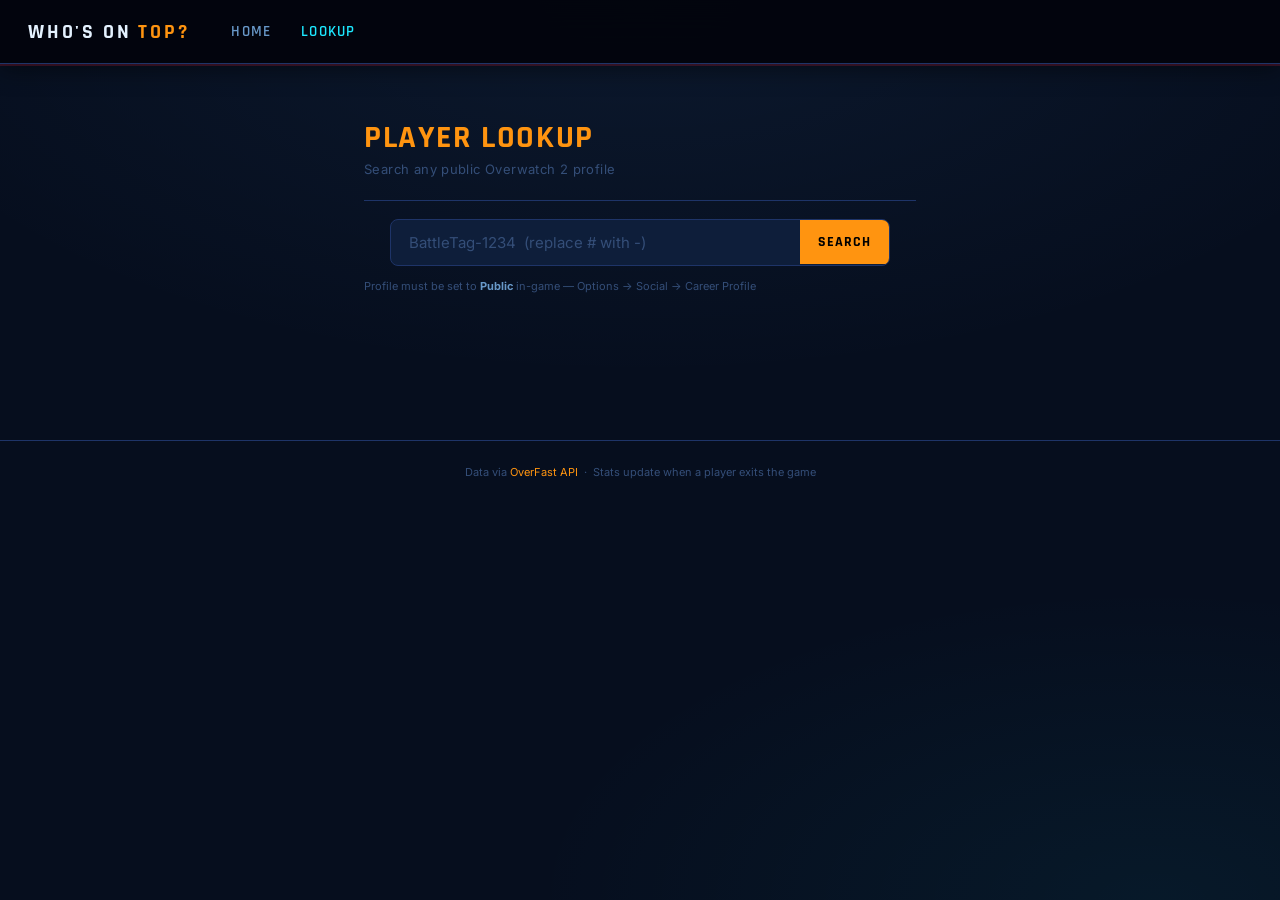
==== lookup.html @ 9fe61dad "add everything" ====
<!DOCTYPE html>
<html lang="en">
<head>
  <meta charset="UTF-8">
  <meta name="viewport" content="width=device-width, initial-scale=1.0">
  <title>Lookup — Who's on Top?</title>
  <link rel="stylesheet" href="css/style.css">
</head>
<body>

<nav class="navbar">
  <a href="index.html" class="nav-logo">WHO'S ON <span>TOP?</span></a>
  <div class="nav-links">
    <a href="index.html"  class="nav-link">Home</a>
    <a href="lookup.html" class="nav-link active">Lookup</a>
  </div>
</nav>

<main class="page-wrap">
  <div class="container" style="max-width:600px">

    <div class="page-header">
      <div>
        <h1 class="page-title"><em>Player Lookup</em></h1>
        <div class="page-meta">Search any public Overwatch 2 profile</div>
      </div>
    </div>

    <form class="search-wrap" id="lookup-form" style="margin-bottom:12px">
      <input
        id="lookup-input"
        type="text"
        placeholder="BattleTag-1234  (replace # with -)"
        autocomplete="off"
        spellcheck="false"
      >
      <button type="submit">Search</button>
    </form>

    <p class="text-xs text-muted" style="margin-bottom:24px">
      Profile must be set to <strong style="color:var(--txt-2)">Public</strong> in-game — Options → Social → Career Profile
    </p>

    <div id="lookup-results"></div>

  </div>
</main>

<footer class="footer">
  Data via <a href="https://overfast-api.tekrop.fr" target="_blank">OverFast API</a>
  &nbsp;·&nbsp; Stats update when a player exits the game
</footer>

<script src="js/config.js"></script>
<script src="js/api.js"></script>
<script src="js/utils.js"></script>
<script>
function goToPlayer(id) {
  window.location.href = `player.html?id=${encodeURIComponent(id)}`;
}

document.getElementById('lookup-form').addEventListener('submit', async e => {
  e.preventDefault();
  const raw = document.getElementById('lookup-input').value.trim();
  if (!raw) return;

  const results = document.getElementById('lookup-results');

  // Looks like a full battletag — navigate directly
  if (/-.+\d/.test(raw)) {
    goToPlayer(raw.replace('#', '-'));
    return;
  }

  results.innerHTML = `<div class="skeleton" style="height:56px;border-radius:8px"></div>`;

  try {
    const data = await API.search(raw);
    const players = Array.isArray(data) ? data : data?.results ?? [];

    if (!players.length) {
      results.innerHTML = `
        <div class="error-state">
          <span class="error-icon">⚠</span>
          <span>No players found for "${raw}". Try entering the full BattleTag-1234.</span>
        </div>`;
      return;
    }

    results.innerHTML = players.slice(0, 8).map(p => {
      const id   = p.player_id ?? p.id ?? p.battletag?.replace('#', '-');
      const name = p.name ?? p.username ?? id;
      const av   = p.avatar;
      return `
        <div class="card player-result-card" onclick="goToPlayer('${id}')">
          ${av
            ? `<img src="${av}" class="plyr-avatar" alt="${name}">`
            : `<div class="plyr-avatar-ph">${name.charAt(0)}</div>`}
          <div>
            <div class="plyr-name">${name}</div>
            <div class="plyr-id">${id}</div>
          </div>
          <span style="margin-left:auto;color:var(--txt-3)">→</span>
        </div>`;
    }).join('');
  } catch {
    goToPlayer(raw.replace('#', '-'));
  }
});
</script>
</body>
</html>
---- css/style.css ----
/* ── Google Fonts ─────────────────────────────────────────────────────────── */
@import url('https://fonts.googleapis.com/css2?family=Rajdhani:wght@400;500;600;700&family=Inter:wght@400;500;600;700&display=swap');

/* ── Variables ────────────────────────────────────────────────────────────── */
:root {
  /* ── Backgrounds: rich saturated navy-blue, not gray-black ── */
  --bg:          #060e1e;
  --bg-2:        #0a1628;
  --bg-card:     #0e1e3a;
  --bg-card-h:   #122446;
  --bg-elev:     #1a2f58;
  --bg-input:    #0c1830;

  --border:      #1e3468;
  --border-2:    #2a4888;

  /* ── Text: bright blue-white like OW UI ── */
  --txt:         #e4f2ff;
  --txt-2:       #6898c8;
  --txt-3:       #344e78;

  /* ── Primary accent: OW logo orange (brightened) ── */
  --accent:      #ff9410;
  --accent-h:    #ffb040;
  --accent-glow: rgba(255,148,16,.40);
  --accent-dim:  rgba(255,148,16,.14);

  /* ── OW competitive teal/cyan (brightened) ── */
  --cyan:        #1ce8ff;
  --cyan-h:      #5cf0ff;
  --cyan-dim:    rgba(28,232,255,.14);
  --cyan-glow:   rgba(28,232,255,.40);

  /* ── OW UI blue (brightened) ── */
  --blue:        #5aa8ff;
  --blue-h:      #84c0ff;
  --blue-dim:    rgba(90,168,255,.16);
  --blue-glow:   rgba(90,168,255,.38);

  /* ── Competitive red (brightened) ── */
  --red:         #ff3a5c;
  --red-dim:     rgba(255,58,92,.15);
  --red-glow:    rgba(255,58,92,.34);

  /* ── Purple: master/champion (brightened) ── */
  --purple:      #cf78ff;
  --purple-dim:  rgba(207,120,255,.15);
  --purple-glow: rgba(207,120,255,.34);

  /* ── Status ── */
  --ok:          #3af084;
  --ok-dim:      rgba(58,240,132,.14);
  --warn:        #ffd23a;
  --warn-dim:    rgba(255,210,58,.14);
  --bad:         #ff3a5c;
  --bad-dim:     rgba(255,58,92,.15);

  /* ── Rank palette ── */
  --r-bronze:    #e08840;
  --r-silver:    #c0d4e8;
  --r-gold:      #ffe040;
  --r-plat:      #30e8e0;
  --r-diamond:   #50aaff;
  --r-master:    #d060f0;
  --r-gm:        #ffc830;
  --r-champ:     #f0c0ff;

  --shadow:      0 4px 40px rgba(0,0,0,.70);
  --r:           8px;
  --r-sm:        5px;
  --r-lg:        14px;
  --nav-h:       64px;
  --ease:        .16s ease;
  --bounce:      cubic-bezier(.34,1.56,.64,1);  /* springy overshoot */
}

/* ── Reset ────────────────────────────────────────────────────────────────── */
*, *::before, *::after { box-sizing: border-box; margin: 0; padding: 0; }
html { scroll-behavior: smooth; }
body {
  background:
    radial-gradient(ellipse 90% 60% at 50% 0%, rgba(90,168,255,.07), transparent 70%),
    radial-gradient(ellipse 70% 50% at 90% 100%, rgba(28,232,255,.05), transparent 70%),
    var(--bg);
  background-attachment: fixed;
  color: var(--txt);
  font-family: 'Inter', system-ui, sans-serif;
  font-size: 15px;
  line-height: 1.6;
  min-height: 100vh;
  -webkit-font-smoothing: antialiased;
}
a { color: inherit; text-decoration: none; }
button { cursor: pointer; font-family: inherit; border: none; background: none; }
img { display: block; max-width: 100%; }
input, select { font-family: inherit; }

/* ── Typography helpers ───────────────────────────────────────────────────── */
h1, h2, h3, h4 {
  font-family: 'Rajdhani', sans-serif;
  font-weight: 700;
  letter-spacing: .04em;
  line-height: 1.1;
  text-transform: uppercase;
}
.label-caps {
  font-family: 'Rajdhani', sans-serif;
  font-weight: 600;
  letter-spacing: .12em;
  text-transform: uppercase;
  font-size: 11px;
  color: var(--txt-3);
}

/* ── Layout ───────────────────────────────────────────────────────────────── */
.container { max-width: 1440px; margin: 0 auto; padding: 0 24px; }
.page-wrap  { padding: 28px 0 60px; }

/* ── Navbar ───────────────────────────────────────────────────────────────── */
.navbar {
  position: sticky; top: 0; z-index: 200;
  height: var(--nav-h);
  background: rgba(3,5,13,.96);
  backdrop-filter: blur(16px);
  border-bottom: 1px solid var(--border);
  border-bottom: 1px solid var(--border);
  box-shadow: 0 2px 0 0 rgba(255,34,68,.18), 0 4px 24px rgba(0,0,0,.5);
  display: flex; align-items: center;
  padding: 0 28px; gap: 28px;
}

.nav-logo {
  font-family: 'Rajdhani', sans-serif;
  font-weight: 700; font-size: 20px;
  letter-spacing: .14em; text-transform: uppercase;
  color: var(--txt); flex-shrink: 0; white-space: nowrap;
}
.nav-logo span { color: var(--accent); }

.nav-links {
  display: flex; align-items: center; gap: 2px; flex: 1;
}
.nav-link {
  padding: 6px 14px;
  font-family: 'Rajdhani', sans-serif;
  font-weight: 600; font-size: 15px;
  letter-spacing: .08em; text-transform: uppercase;
  color: var(--txt-2);
  border-radius: var(--r-sm);
  transition: color var(--ease), background var(--ease);
}
.nav-link:hover { color: var(--txt); background: var(--bg-elev); }
.nav-link.active { color: var(--cyan); }

/* search in nav */
.nav-search {
  display: flex; align-items: center;
  background: var(--bg-input);
  border: 1px solid var(--border);
  border-radius: var(--r-sm);
  overflow: hidden;
  transition: border-color var(--ease);
}
.nav-search:focus-within { border-color: var(--accent); }
.nav-search input {
  width: 200px; padding: 6px 12px;
  background: none; border: none; outline: none;
  color: var(--txt); font-size: 13px;
}
.nav-search input::placeholder { color: var(--txt-3); }
.nav-search button {
  padding: 6px 10px;
  color: var(--txt-2);
  font-size: 14px;
  transition: color var(--ease);
}
.nav-search button:hover { color: var(--accent); }

/* ── Buttons ──────────────────────────────────────────────────────────────── */
.btn {
  display: inline-flex; align-items: center; justify-content: center; gap: 6px;
  padding: 9px 22px;
  font-family: 'Rajdhani', sans-serif;
  font-weight: 700; font-size: 15px;
  letter-spacing: .08em; text-transform: uppercase;
  border-radius: 999px;
  border: none; cursor: pointer;
  transition: transform .22s var(--bounce), background var(--ease),
              box-shadow var(--ease), color var(--ease), border-color var(--ease);
  white-space: nowrap;
}
.btn:hover  { transform: translateY(-2px) scale(1.04); }
.btn:active { transform: translateY(0) scale(.95); transition-duration: .08s; }
.btn-primary  { background: var(--accent); color: #1a0f00; box-shadow: 0 4px 14px var(--accent-glow); }
.btn-primary:hover { background: var(--accent-h); box-shadow: 0 6px 26px var(--accent-glow); }
.btn-ghost    { background: transparent; color: var(--txt-2); border: 1px solid var(--border-2); }
.btn-ghost:hover { border-color: var(--cyan); color: var(--cyan); background: var(--cyan-dim); box-shadow: 0 4px 18px var(--cyan-glow); }
.btn-icon     { padding: 8px 10px; font-size: 16px; }
.btn-sm       { padding: 6px 16px; font-size: 13px; }

/* ── Cards ────────────────────────────────────────────────────────────────── */
.card {
  background: var(--bg-card);
  border: 1px solid var(--border);
  border-radius: var(--r);
  padding: 20px;
}
.card-title {
  font-family: 'Rajdhani', sans-serif;
  font-size: 15px; font-weight: 700;
  letter-spacing: .07em; text-transform: uppercase;
}

/* ── Segmented control ────────────────────────────────────────────────────── */
.seg {
  display: inline-flex;
  background: var(--bg-card);
  border: 1px solid var(--border-2);
  border-radius: 999px;
  padding: 3px;
  gap: 2px;
}
.seg button {
  padding: 7px 18px;
  font-family: 'Rajdhani', sans-serif;
  font-size: 13px; font-weight: 700;
  letter-spacing: .08em; text-transform: uppercase;
  color: var(--txt-2);
  border-radius: 999px;
  border: none;
  transition: transform .22s var(--bounce), background var(--ease),
              color var(--ease), box-shadow var(--ease);
}
.seg button.on  {
  background: var(--accent); color: #1a0f00;
  box-shadow: 0 2px 14px var(--accent-glow);
  transform: scale(1.02);
}
.seg button:not(.on):hover { background: var(--bg-elev); color: var(--txt); transform: scale(1.06); }
.seg button:active { transform: scale(.94); transition-duration: .08s; }

/* ── Tabs ─────────────────────────────────────────────────────────────────── */
.tabs {
  display: flex; gap: 2px; flex-wrap: wrap;
  background: var(--bg-card);
  border: 1px solid var(--border);
  border-radius: var(--r); padding: 4px;
}
.tab {
  padding: 6px 14px;
  font-family: 'Rajdhani', sans-serif;
  font-size: 13px; font-weight: 600;
  letter-spacing: .06em; text-transform: uppercase;
  color: var(--txt-2); border-radius: 5px;
  cursor: pointer; white-space: nowrap;
  transition: all var(--ease);
}
.tab:hover     { color: var(--txt); background: var(--bg-elev); }
.tab.on        { background: var(--accent); color: #000; }

/* ── Ranked Score info panel ──────────────────────────────────────────────── */
.info-panel {
  margin: 0 0 18px;
  border: 1px solid var(--border-2);
  border-radius: var(--r-lg);
  background:
    radial-gradient(ellipse 50% 120% at 100% 0%, rgba(28,232,255,.08), transparent 60%),
    linear-gradient(150deg, #0e2042 0%, var(--bg-2) 70%);
  overflow: hidden;
}
.info-panel summary {
  display: flex; align-items: center; gap: 12px;
  padding: 14px 18px;
  cursor: pointer; user-select: none;
  list-style: none;
  transition: background var(--ease);
}
.info-panel summary::-webkit-details-marker { display: none; }
.info-panel summary:hover { background: var(--cyan-dim); }
.info-q {
  display: flex; align-items: center; justify-content: center;
  width: 24px; height: 24px; flex-shrink: 0;
  border-radius: 50%;
  background: var(--cyan); color: #021018;
  font-family: 'Rajdhani', sans-serif; font-weight: 800; font-size: 15px;
  box-shadow: 0 0 14px var(--cyan-glow);
}
.info-summary-text {
  font-family: 'Rajdhani', sans-serif;
  font-size: 17px; font-weight: 600; letter-spacing: .03em;
  color: var(--txt); flex: 1;
}
.info-summary-text strong { color: var(--cyan); }
.info-chev {
  color: var(--txt-2); font-size: 14px;
  transition: transform .25s var(--bounce);
}
.info-panel[open] .info-chev { transform: rotate(180deg); }

.info-body {
  padding: 4px 20px 20px;
  animation: row-reveal .35s ease both;
}
.info-body p {
  font-size: 14px; line-height: 1.7;
  color: var(--txt-2); max-width: 720px;
  margin-bottom: 12px;
}
.info-body p strong { color: var(--txt); font-weight: 600; }
.info-body p em { color: var(--cyan); font-style: normal; font-weight: 600; }

.info-weights {
  display: grid;
  grid-template-columns: repeat(auto-fill, minmax(280px, 1fr));
  gap: 6px 24px;
  margin: 16px 0;
}
.iw {
  display: grid;
  grid-template-columns: 70px 1fr auto;
  align-items: center; gap: 10px;
}
.iw-bar {
  grid-column: 1;
  height: 7px; width: var(--w);
  min-width: 10px;
  border-radius: 999px;
  background: linear-gradient(90deg, var(--blue), var(--cyan));
  box-shadow: 0 0 8px var(--cyan-glow);
  justify-self: start;
}
.iw-label {
  grid-column: 2;
  font-size: 13px; color: var(--txt-2);
}
.iw-val {
  grid-column: 3;
  font-family: 'Rajdhani', sans-serif;
  font-weight: 700; font-size: 13px;
  color: var(--txt-3);
}

.info-scale {
  display: flex; flex-wrap: wrap; gap: 8px;
  margin-top: 14px;
  padding-top: 14px;
  border-top: 1px solid var(--border);
}
.is-pill {
  font-family: 'Rajdhani', sans-serif;
  font-weight: 700; font-size: 12px;
  letter-spacing: .04em; text-transform: uppercase;
  padding: 4px 12px;
  border-radius: 999px;
  border: 1px solid currentColor;
  background: rgba(255,255,255,.03);
}

/* ── Controls bar ─────────────────────────────────────────────────────────── */
.controls {
  display: flex; align-items: center; gap: 10px; flex-wrap: wrap;
  margin-bottom: 18px;
}
.controls .spacer { flex: 1; }

/* ── Search bar (standalone, hero section) ────────────────────────────────── */
.search-wrap {
  display: flex; align-items: center;
  background: var(--bg-card);
  border: 1px solid var(--border);
  border-radius: var(--r); overflow: hidden;
  max-width: 500px; margin: 0 auto;
  transition: border-color var(--ease), box-shadow var(--ease);
}
.search-wrap:focus-within {
  border-color: var(--accent);
  box-shadow: 0 0 0 3px var(--accent-dim);
}
.search-wrap input {
  flex: 1; padding: 13px 18px;
  background: none; border: none; outline: none;
  color: var(--txt); font-size: 15px;
}
.search-wrap input::placeholder { color: var(--txt-3); }
.search-wrap button {
  padding: 13px 18px;
  background: var(--accent); color: #000;
  font-family: 'Rajdhani', sans-serif;
  font-weight: 700; font-size: 14px;
  letter-spacing: .07em; text-transform: uppercase;
  transition: background var(--ease);
  border: none;
}
.search-wrap button:hover { background: var(--accent-h); }

/* ── Hero section (index) ─────────────────────────────────────────────────── */
.hero-section {
  position: relative; text-align: center;
  padding: 80px 0 64px; overflow: hidden;
}
.hero-section::before {
  content: '';
  position: absolute; inset: 0;
  background:
    radial-gradient(ellipse 70% 50% at 50% -10%, rgba(255,132,0,.14),   transparent),
    radial-gradient(ellipse 50% 60% at 90% 80%,  rgba(0,216,248,.12),  transparent),
    radial-gradient(ellipse 40% 50% at 10% 90%,  rgba(72,152,255,.08), transparent);
  pointer-events: none;
}
.hero-eyebrow {
  font-family: 'Rajdhani', sans-serif;
  font-size: 12px; font-weight: 700;
  letter-spacing: .18em; text-transform: uppercase;
  color: var(--accent); margin-bottom: 14px;
}
.hero-title {
  font-size: clamp(42px, 7vw, 88px);
  font-weight: 800; letter-spacing: .04em;
  text-transform: uppercase; line-height: .95;
  margin-bottom: 18px;
}
.hero-title em { color: var(--accent); font-style: normal; }
.hero-sub {
  font-size: 15px; color: var(--txt-2);
  max-width: 460px; margin: 0 auto 36px;
  line-height: 1.7;
}
.hero-cta { display: flex; justify-content: center; gap: 12px; margin-bottom: 40px; flex-wrap: wrap; }

/* ── Page header ──────────────────────────────────────────────────────────── */
.page-header {
  padding: 28px 0 20px;
  margin-bottom: 18px;
  border-bottom: 1px solid var(--border);
}
.page-title { font-size: 32px; font-weight: 800; letter-spacing: .05em; }
.page-title em { color: var(--accent); font-style: normal; }
.page-tagline {
  font-family: 'Rajdhani', sans-serif;
  font-size: 15px; font-weight: 500;
  color: var(--cyan); letter-spacing: .02em;
  margin-top: 4px; font-style: italic;
}
.page-meta   { font-size: 13px; color: var(--txt-3); margin-top: 4px; letter-spacing: .03em; }

/* ── Rank badges ──────────────────────────────────────────────────────────── */
.rank-badge {
  display: inline-flex; align-items: center; gap: 6px;
  padding: 4px 10px 4px 6px;
  font-family: 'Rajdhani', sans-serif;
  font-size: 14px; font-weight: 700;
  letter-spacing: .06em; text-transform: uppercase;
  border-radius: 4px; border: 1px solid;
}
.rank-icon-img {
  width: 24px; height: 24px;
  object-fit: contain; flex-shrink: 0;
  filter: drop-shadow(0 0 3px currentColor);
}
/* Colors directly from the OW rank art in the screenshot */
.rank-bronze     { color:#e08840; border-color:#b86830; background:rgba(224,136,64,.15); }
.rank-silver     { color:#c0d0e0; border-color:#8090a8; background:rgba(192,208,224,.10); }
.rank-gold       { color:#ffe040; border-color:#c8a820; background:rgba(255,224,64,.13); }
.rank-platinum   { color:#40ddd8; border-color:#20a8a4; background:rgba(64,221,216,.13); }
.rank-diamond    { color:#50aaff; border-color:#2878d8; background:rgba(80,170,255,.14); }
.rank-master     { color:#50d880; border-color:#28a858; background:rgba(80,216,128,.13); box-shadow:0 0 8px rgba(80,216,128,.16); }
.rank-grandmaster{ color:#c0b0ff; border-color:#8060d8; background:rgba(192,176,255,.12); box-shadow:0 0 10px rgba(160,128,255,.22); }
.rank-champion   { color:#f090e0; border-color:#c040b0; background:rgba(240,144,224,.11); box-shadow:0 0 12px rgba(240,96,208,.24); }
.rank-unranked   { color:var(--txt-3); border-color:var(--border); background:transparent; }

/* ── Leaderboard table ────────────────────────────────────────────────────── */
.lb-wrap {
  border-radius: var(--r-lg);
  border: 1px solid var(--border-2);
  overflow-x: auto;
  position: relative;
  box-shadow: 0 8px 40px rgba(0,0,0,.5);
  border-top: 2px solid var(--red);
  background:
    radial-gradient(ellipse 60% 80% at 100% 0%,   rgba(28,232,255,.10), transparent 60%),
    radial-gradient(ellipse 70% 90% at 0%   100%, rgba(90,168,255,.10), transparent 60%),
    linear-gradient(155deg, #102448 0%, var(--bg-2) 50%, #06101f 100%);
}

.lb-table {
  width: 100%; border-collapse: collapse;
  font-size: 15px; white-space: nowrap;
}

.lb-table thead { z-index: 20; }

/* col group row */
.lb-table .th-group {
  background: rgba(8,16,32,.75);
  font-family: 'Rajdhani', sans-serif;
  font-size: 12px; font-weight: 700;
  letter-spacing: .12em; text-transform: uppercase;
  text-align: center;
  padding: 5px 8px;
  border-bottom: 1px solid var(--border);
}

/* stat header row */
.lb-table .th-stat {
  background: rgba(26,47,88,.72);
  backdrop-filter: blur(4px);
  padding: 11px 16px;
  text-align: center;
  font-family: 'Rajdhani', sans-serif;
  font-size: 13px; font-weight: 700;
  letter-spacing: .08em; text-transform: uppercase;
  color: var(--txt-3);
  border-bottom: 2px solid var(--border-2);
  cursor: pointer; user-select: none;
  transition: color var(--ease);
}
.lb-table .th-stat:hover  { color: var(--cyan); }
.lb-table .th-stat.sorted { color: var(--cyan); }
.lb-table .th-stat.left   { text-align: left; }
.sort-arrow { margin-left: 4px; font-size: 10px; opacity: .4; }
.sorted .sort-arrow { opacity: 1; }

/* rows */
.lb-table tbody tr {
  border-bottom: 1px solid var(--border);
  cursor: pointer;
  transition: background var(--ease);
}
.lb-table tbody tr:hover {
  background: linear-gradient(90deg, var(--cyan-dim), transparent 80%);
  box-shadow: inset 3px 0 0 0 var(--cyan);
}
.lb-table tbody tr:hover .plyr-name { color: var(--cyan); }
.lb-table tbody tr:last-child { border-bottom: none; }
.lb-table td {
  padding: 13px 16px;
  vertical-align: middle;
  color: var(--txt);
  text-align: center;
}
.lb-table td.left { text-align: left; }

/* position column */
.pos-cell {
  font-family: 'Rajdhani', sans-serif;
  font-size: 18px; font-weight: 800;
  color: var(--txt-3);
  text-align: center; width: 50px;
}
.pos-medal { font-size: 22px; }

/* podium rows */
.lb-top1 {
  background: linear-gradient(90deg, rgba(255,210,58,.12), transparent 70%) !important;
  box-shadow: inset 3px 0 0 0 var(--r-gold);
}
.lb-top1:hover { background: linear-gradient(90deg, rgba(255,210,58,.18), transparent 70%) !important; }
.lb-top1 .plyr-name { color: var(--r-gold); text-shadow: 0 0 14px rgba(255,210,58,.35); }
.lb-podium .plyr-name { font-weight: 700; }

/* player cell */
.plyr-cell {
  display: flex; align-items: center; gap: 12px;
  min-width: 180px;
}
.plyr-av-wrap { position: relative; flex-shrink: 0; line-height: 0; }
.plyr-crown {
  position: absolute; top: -13px; left: -7px;
  transform: rotate(-28deg);
  font-size: 17px;
  filter: drop-shadow(0 1px 3px rgba(0,0,0,.6));
  animation: crown-bob 2.4s ease-in-out infinite;
  pointer-events: none;
}
@keyframes crown-bob {
  0%,100% { transform: rotate(-28deg) translateY(0); }
  50%     { transform: rotate(-22deg) translateY(-3px); }
}
.plyr-avatar {
  width: 40px; height: 40px; border-radius: 50%;
  border: 2px solid var(--border-2);
  background: var(--bg-elev); object-fit: cover; flex-shrink: 0;
  transition: transform .22s var(--bounce), border-color var(--ease), box-shadow var(--ease);
}
.lb-table tbody tr:hover .plyr-avatar {
  transform: scale(1.12);
  border-color: var(--cyan);
  box-shadow: 0 0 14px var(--cyan-glow);
}
.plyr-avatar-ph {
  width: 40px; height: 40px; border-radius: 50%;
  border: 2px solid var(--border-2);
  background: var(--bg-elev);
  display: flex; align-items: center; justify-content: center;
  font-family: 'Rajdhani', sans-serif;
  font-weight: 700; font-size: 15px;
  color: var(--accent); flex-shrink: 0;
}
.player-avatar, .player-avatar-placeholder {
  width: 40px; height: 40px; border-radius: 50%;
  border: 2px solid var(--border-2);
  background: var(--bg-elev); object-fit: cover; flex-shrink: 0;
  display: flex; align-items: center; justify-content: center;
  font-family: 'Rajdhani', sans-serif;
  font-weight: 700; font-size: 15px; color: var(--accent);
}
.plyr-name { font-weight: 600; font-size: 15px; transition: color var(--ease); }
.plyr-id   { font-size: 11px; color: var(--txt-3); font-family: monospace; letter-spacing: .02em; margin-top: 1px; }

/* numeric cells */
td.num { font-variant-numeric: tabular-nums; }
.wr-high { color: var(--ok);   font-weight: 700; }
.wr-mid  { color: var(--warn); font-weight: 600; }
.wr-low  { color: var(--bad);  font-weight: 600; }

/* loading skeletons */
.skeleton {
  display: inline-block;
  background: var(--bg-elev);
  border-radius: 3px;
  animation: skel 1.4s ease-in-out infinite;
}
@keyframes skel {
  0%,100% { opacity: .35; }
  50%      { opacity: .70; }
}
.skel-row td { padding: 12px 13px; }
.skel-cell { height: 14px; width: 60%; border-radius: 3px; }

/* row reveal animation (leaderboard cascades in row-by-row) */
@keyframes row-reveal {
  from { opacity: 0; transform: translateY(10px); }
  to   { opacity: 1; transform: translateY(0); }
}
.reveal-row {
  animation: row-reveal 0.4s cubic-bezier(.2,.7,.3,1) both;
}

/* blank loading state (shown until all players are fetched) */
.lb-loading {
  display: flex; flex-direction: column;
  align-items: center; justify-content: center;
  gap: 16px; padding: 80px 24px;
}
.lb-spinner {
  width: 38px; height: 38px;
  border: 3px solid var(--border-2);
  border-top-color: var(--accent);
  border-radius: 50%;
  animation: spin 0.8s linear infinite;
}
@keyframes spin { to { transform: rotate(360deg); } }
.lb-loading-text {
  font-family: 'Rajdhani', sans-serif;
  font-size: 15px; font-weight: 600;
  letter-spacing: .04em;
  color: var(--txt-2);
}

/* error in table */
.lb-error-row td {
  padding: 40px 24px; text-align: center;
  color: var(--txt-3); font-size: 13px;
}

/* ── Empty / error states ─────────────────────────────────────────────────── */
.empty-state {
  text-align: center; padding: 80px 24px;
}
.empty-icon  { font-size: 52px; opacity: .2; margin-bottom: 16px; }
.empty-state h3 { font-size: 20px; color: var(--txt-2); margin-bottom: 8px; }
.empty-state p  { color: var(--txt-3); font-size: 13px; max-width: 420px; margin: 0 auto 20px; }

.error-state {
  display: flex; align-items: flex-start; gap: 12px;
  padding: 14px 18px;
  background: var(--bad-dim);
  border: 1px solid rgba(255,51,85,.22);
  border-radius: var(--r);
  color: #ff9aaa; font-size: 13px;
  line-height: 1.5;
}
.error-icon { flex-shrink: 0; margin-top: 1px; }

/* info box */
.info-box {
  display: flex; align-items: flex-start; gap: 12px;
  padding: 14px 18px;
  background: var(--accent-dim);
  border: 1px solid rgba(0,216,248,.2);
  border-radius: var(--r);
  color: var(--txt-2); font-size: 13px;
  line-height: 1.6;
}
.info-box .icon { color: var(--accent); flex-shrink: 0; }

/* ── Column picker ────────────────────────────────────────────────────────── */
.col-picker { position: relative; }
.col-picker-panel {
  position: absolute; top: calc(100% + 6px); right: 0;
  background: var(--bg-elev);
  border: 1px solid var(--border-2);
  border-radius: var(--r); padding: 10px;
  min-width: 260px; max-height: 420px;
  overflow-y: auto;
  z-index: 100; box-shadow: var(--shadow);
}
.col-picker-group { margin-bottom: 10px; }
.col-picker-group:last-child { margin-bottom: 0; }
.col-picker-group-label {
  font-family: 'Rajdhani', sans-serif;
  font-size: 10px; font-weight: 700;
  letter-spacing: .12em; text-transform: uppercase;
  color: var(--txt-3); padding: 4px 6px 3px;
}
.col-picker-item {
  display: flex; align-items: center; gap: 8px;
  padding: 5px 6px; border-radius: var(--r-sm);
  cursor: pointer; color: var(--txt-2); font-size: 12px;
  transition: all var(--ease);
}
.col-picker-item:hover { background: var(--bg-card); color: var(--txt); }
.col-picker-item input[type=checkbox] { accent-color: var(--accent); cursor: pointer; }

/* ── Player profile page ──────────────────────────────────────────────────── */
.profile-hero {
  position: relative; padding: 40px 0 0; margin-bottom: 28px; overflow: hidden;
}
.profile-hero::before {
  content: '';
  position: absolute; inset: 0;
  background:
    radial-gradient(ellipse 70% 120% at 50% -20%, rgba(255,132,0,.12),  transparent),
    radial-gradient(ellipse 40% 80%  at 100% 50%, rgba(0,216,248,.10), transparent),
    radial-gradient(ellipse 30% 60%  at 5%   60%, rgba(72,152,255,.06), transparent);
  pointer-events: none;
}
.profile-banner {
  display: flex; align-items: flex-end; gap: 22px;
  padding-bottom: 22px; border-bottom: 1px solid var(--border);
  flex-wrap: wrap; position: relative;
}
.profile-av-wrap { position: relative; flex-shrink: 0; }
.profile-av {
  width: 90px; height: 90px; border-radius: 50%;
  border: 3px solid var(--accent);
  box-shadow: 0 0 28px var(--accent-glow);
  object-fit: cover; background: var(--bg-elev);
}
.profile-av-ph {
  width: 90px; height: 90px; border-radius: 50%;
  border: 3px solid var(--accent);
  box-shadow: 0 0 28px var(--accent-glow);
  background: var(--bg-elev);
  display: flex; align-items: center; justify-content: center;
  font-family: 'Rajdhani', sans-serif;
  font-size: 34px; font-weight: 700; color: var(--accent);
}
.profile-info { flex: 1; min-width: 180px; }
.profile-name {
  font-size: 30px; font-weight: 800;
  letter-spacing: .04em; text-transform: uppercase;
  line-height: 1; margin-bottom: 5px;
}
.profile-title { font-size: 12px; color: var(--txt-3); font-style: italic; margin-bottom: 10px; }
.profile-ranks { display: flex; gap: 8px; flex-wrap: wrap; }

.rank-pill {
  display: inline-flex; align-items: center; gap: 10px;
  padding: 8px 14px;
  background: var(--bg-card);
  border: 1px solid var(--border-2);
  border-radius: var(--r);
}
.rank-pill.rank-master     { border-color: rgba(80,216,128,.3);  background: rgba(80,216,128,.06); }
.rank-pill.rank-grandmaster{ border-color: rgba(192,176,255,.3); background: rgba(192,176,255,.06); }
.rank-pill.rank-champion   { border-color: rgba(240,144,224,.3); background: rgba(240,96,208,.07); }
.rank-pill.rank-diamond    { border-color: rgba(80,170,255,.3);  background: rgba(80,170,255,.06); }
.rank-pill.rank-platinum   { border-color: rgba(64,221,216,.3);  background: rgba(64,221,216,.06); }
.rank-pill .role { font-family:'Rajdhani',sans-serif; font-size:11px; letter-spacing:.10em; text-transform:uppercase; color:var(--txt-3); }
.rank-pill .val  { font-family:'Rajdhani',sans-serif; font-weight:700; font-size:14px; }

.profile-meta-col { margin-left: auto; display: flex; flex-direction: column; align-items: flex-end; gap: 10px; }

/* ── Ranked Score medallion (player profile) ──────────────────────────────── */
@property --pct {
  syntax: '<number>';
  initial-value: 0;
  inherits: false;
}
.score-medallion {
  display: flex; flex-direction: column; align-items: center; gap: 3px;
  margin-bottom: 4px;
}
.score-ring {
  width: 108px; height: 108px;
  border-radius: 50%;
  padding: 8px;
  background: conic-gradient(var(--clr) calc(var(--pct) * 360deg), var(--border) 0deg);
  box-shadow: 0 0 26px -6px var(--clr);
  animation: ring-fill 1s var(--bounce) both;
}
@keyframes ring-fill { from { --pct: 0; } }
.score-ring-inner {
  width: 100%; height: 100%;
  border-radius: 50%;
  background: var(--bg-card);
  display: flex; flex-direction: column;
  align-items: center; justify-content: center;
}
.score-num { font-family: 'Rajdhani', sans-serif; font-weight: 800; font-size: 32px; line-height: 1; }
.score-max { font-size: 10px; color: var(--txt-3); letter-spacing: .06em; margin-top: 1px; }
.score-tier {
  font-family: 'Rajdhani', sans-serif; font-weight: 700; font-size: 14px;
  text-transform: uppercase; letter-spacing: .08em;
}
.score-cap {
  font-size: 10px; color: var(--txt-3);
  text-transform: uppercase; letter-spacing: .14em;
}

/* ── Stats overview grid ──────────────────────────────────────────────────── */
.stats-grid {
  display: grid;
  grid-template-columns: repeat(auto-fill, minmax(140px, 1fr));
  gap: 10px; margin-bottom: 24px;
}
.stat-tile {
  background: var(--bg-card);
  border: 1px solid var(--border);
  border-radius: var(--r);
  padding: 14px 16px;
  transition: border-color var(--ease);
}
.stat-tile:hover { border-color: var(--border-2); }
.stat-tile-label {
  font-family: 'Rajdhani', sans-serif;
  font-size: 10px; font-weight: 700;
  letter-spacing: .10em; text-transform: uppercase;
  color: var(--txt-3); margin-bottom: 5px;
}
.stat-tile-val {
  font-size: 26px; font-weight: 700;
  line-height: 1; font-variant-numeric: tabular-nums;
}
.stat-tile-val.accent  { color: var(--accent); }
.stat-tile-val.ok      { color: var(--ok); }
.stat-tile-val.bad     { color: var(--bad); }
.stat-tile-sub { font-size: 10px; color: var(--txt-3); margin-top: 3px; }

/* ── Category sections ────────────────────────────────────────────────────── */
.cat-section  { margin-bottom: 22px; }
.cat-title {
  font-family: 'Rajdhani', sans-serif;
  font-size: 12px; font-weight: 700;
  letter-spacing: .12em; text-transform: uppercase;
  margin-bottom: 10px;
  display: flex; align-items: center; gap: 8px;
}
.cat-title::after { content:''; flex:1; height:1px; background:var(--border); }

.stat-list {
  display: grid;
  grid-template-columns: repeat(auto-fill, minmax(220px, 1fr));
  gap: 7px;
}
.stat-row {
  display: flex; justify-content: space-between; align-items: center;
  padding: 7px 11px;
  background: var(--bg-card);
  border: 1px solid var(--border);
  border-radius: var(--r-sm);
}
.stat-row-key { font-size: 12px; color: var(--txt-2); }
.stat-row-val { font-weight: 600; font-size: 13px; font-variant-numeric: tabular-nums; }

/* ── Hero selector (chips) ────────────────────────────────────────────────── */
.hero-chips {
  display: flex; gap: 7px; flex-wrap: wrap;
  margin-bottom: 18px;
}
.hero-chip {
  padding: 5px 12px;
  border: 1px solid var(--border);
  background: var(--bg-card);
  border-radius: 20px;
  font-size: 12px; font-weight: 500;
  color: var(--txt-2); cursor: pointer;
  transition: all var(--ease); white-space: nowrap;
  text-transform: capitalize;
}
.hero-chip:hover { border-color: var(--accent); color: var(--txt); }
.hero-chip.on    { border-color: var(--accent); background: var(--accent-dim); color: var(--accent); }

/* ── Time-played bar chart ────────────────────────────────────────────────── */
.time-bars { display: flex; flex-direction: column; gap: 9px; }
.time-bar-row { display: flex; align-items: center; gap: 10px; }
.time-bar-label {
  width: 110px; flex-shrink: 0;
  font-size: 12px; color: var(--txt-2);
  overflow: hidden; text-overflow: ellipsis; white-space: nowrap;
  text-transform: capitalize;
}
.time-bar-track {
  flex: 1; height: 5px;
  background: var(--bg-elev); border-radius: 3px; overflow: hidden;
}
.time-bar-fill {
  height: 100%; border-radius: 3px;
  background: var(--accent);
  transition: width .5s ease;
}
.time-bar-val {
  width: 56px; text-align: right; flex-shrink: 0;
  font-size: 11px; color: var(--txt-3); font-variant-numeric: tabular-nums;
}

/* ── Lookup result cards ──────────────────────────────────────────────────── */
.player-result-card {
  display: flex; align-items: center; gap: 12px;
  margin-bottom: 8px; cursor: pointer; padding: 12px 16px;
  transition: border-color var(--ease), background var(--ease);
}
.player-result-card:hover { border-color: var(--border-2); background: var(--bg-card-h); }

/* ── Footer ───────────────────────────────────────────────────────────────── */
.footer {
  margin-top: 60px; padding: 22px 24px;
  border-top: 1px solid var(--border);
  text-align: center; color: var(--txt-3); font-size: 11px;
  line-height: 1.8;
}
.footer a { color: var(--accent); }
.footer a:hover { color: var(--accent-h); }

/* ── Feature cards (index) ────────────────────────────────────────────────── */
.feature-grid {
  display: grid;
  grid-template-columns: repeat(auto-fill, minmax(240px, 1fr));
  gap: 14px; margin-top: 56px;
}
.feature-card {
  background: var(--bg-card);
  border: 1px solid var(--border);
  border-radius: var(--r-lg);
  padding: 24px;
  transition: border-color var(--ease), transform var(--ease);
}
.feature-card:hover { border-color: var(--border-2); transform: translateY(-2px); }
.feat-icon {
  width: 42px; height: 42px; border-radius: var(--r-sm);
  background: var(--accent-dim);
  display: flex; align-items: center; justify-content: center;
  font-size: 22px; margin-bottom: 14px;
}
.feat-title {
  font-family: 'Rajdhani', sans-serif;
  font-size: 17px; font-weight: 700;
  letter-spacing: .05em; text-transform: uppercase;
  margin-bottom: 6px;
}
.feat-body { font-size: 13px; color: var(--txt-2); line-height: 1.65; }

/* ── Scrollbar ────────────────────────────────────────────────────────────── */
::-webkit-scrollbar           { width: 6px; height: 6px; }
::-webkit-scrollbar-track     { background: var(--bg); }
::-webkit-scrollbar-thumb     { background: var(--border-2); border-radius: 3px; }
::-webkit-scrollbar-thumb:hover { background: #3a4060; }

/* ── Utility ──────────────────────────────────────────────────────────────── */
.flex         { display: flex; }
.flex-col     { display: flex; flex-direction: column; }
.items-center { align-items: center; }
.justify-between { justify-content: space-between; }
.gap-8  { gap: 8px; }
.gap-12 { gap: 12px; }
.gap-16 { gap: 16px; }
.mt-8   { margin-top: 8px; }
.mt-16  { margin-top: 16px; }
.mt-24  { margin-top: 24px; }
.mb-16  { margin-bottom: 16px; }
.mb-24  { margin-bottom: 24px; }
.text-muted   { color: var(--txt-3); }
.text-2       { color: var(--txt-2); }
.text-accent  { color: var(--accent); }
.text-ok      { color: var(--ok); }
.text-bad     { color: var(--bad); }
.text-sm      { font-size: 12px; }
.text-xs      { font-size: 11px; }
.text-right   { text-align: right; }
.text-center  { text-align: center; }
.bold         { font-weight: 700; }
.hidden       { display: none !important; }
.mono         { font-variant-numeric: tabular-nums; }
.truncate     { overflow: hidden; text-overflow: ellipsis; white-space: nowrap; }
.w-full       { width: 100%; }
.divider      { height: 1px; background: var(--border); margin: 22px 0; }

/* ── Responsive ───────────────────────────────────────────────────────────── */
@media (max-width: 768px) {
  .navbar       { padding: 0 14px; }
  .container    { padding: 0 14px; }
  .hero-section { padding: 52px 0 44px; }
  .hero-title   { font-size: 40px; }
  .nav-search   { display: none; }
  .profile-banner { flex-direction: column; align-items: flex-start; }
  .profile-meta-col { align-items: flex-start; margin-left: 0; flex-direction: row; flex-wrap: wrap; }
  .stats-grid { grid-template-columns: repeat(2, 1fr); }
  .stat-list  { grid-template-columns: 1fr; }
  .feature-grid { grid-template-columns: 1fr; }

  /* tighten the leaderboard */
  .lb-table { font-size: 13.5px; }
  .lb-table td, .lb-table .th-stat { padding: 10px 9px; }
  .plyr-cell { min-width: 0; gap: 9px; }
  .plyr-id  { font-size: 11px; }

  /* Overview: drop the per-10m detail columns + games (cols 7–10), keep the
     essentials: #, Player, Rank, Score, Win Rate, K/D. (All Stats still scrolls.) */
  .lb-overview thead th:nth-child(n+7),
  .lb-overview tbody td:nth-child(n+7) { display: none; }
}
@media (max-width: 480px) {
  .stats-grid { grid-template-columns: 1fr 1fr; }
  .hero-title { font-size: 34px; }

  /* on the smallest screens also drop the Rank badge column (col 3) */
  .lb-overview thead th:nth-child(3),
  .lb-overview tbody td:nth-child(3) { display: none; }
  .pos-cell { width: 34px; font-size: 16px; }
  .pos-medal { font-size: 19px; }
  .plyr-avatar, .plyr-avatar-ph { width: 34px; height: 34px; }
}
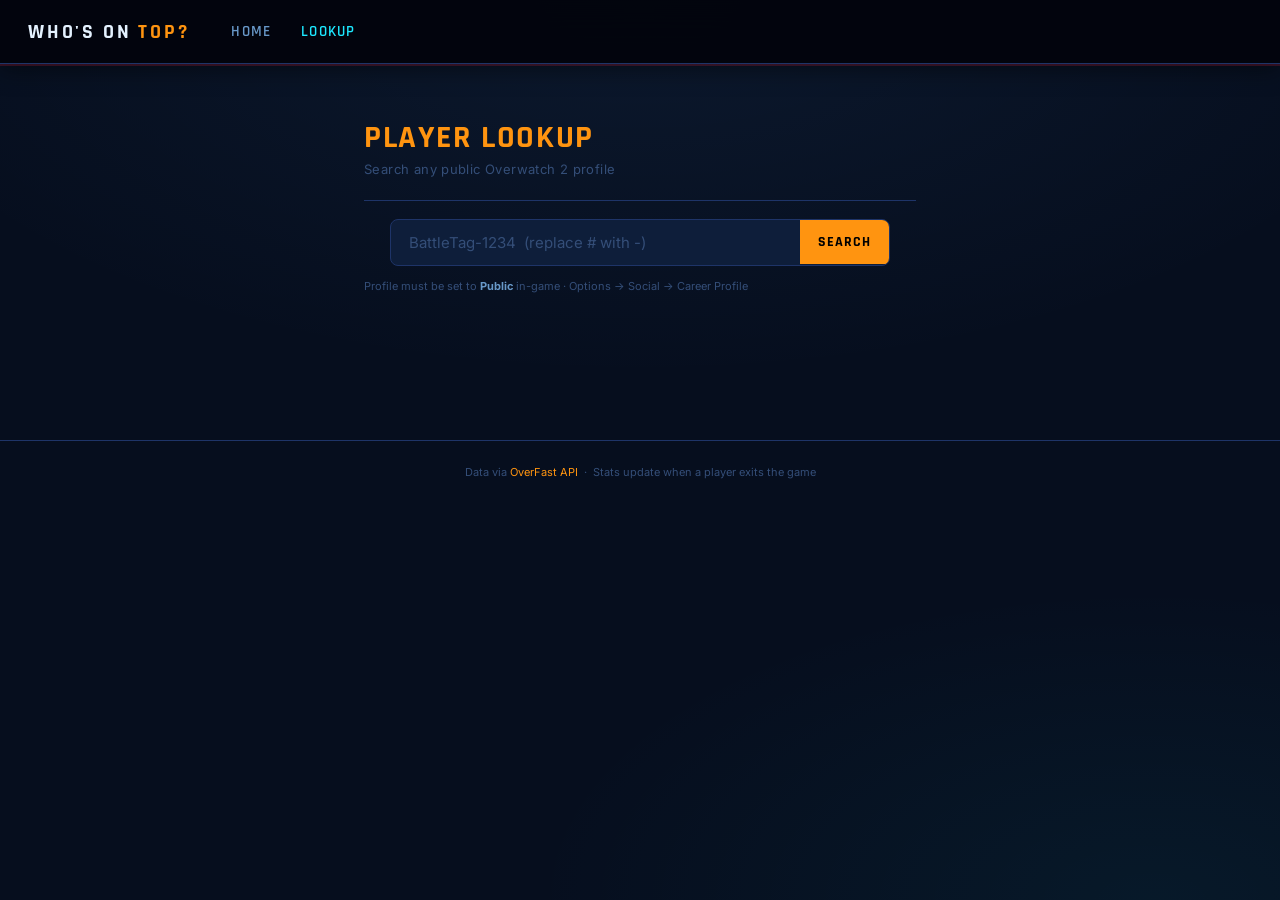
==== commit 8962bfd1: "Adjust score calculation" ====
--- a/lookup.html
+++ b/lookup.html
@@ -3,7 +3,7 @@
 <head>
   <meta charset="UTF-8">
   <meta name="viewport" content="width=device-width, initial-scale=1.0">
-  <title>Lookup — Who's on Top?</title>
+  <title>Lookup · Who's on Top?</title>
   <link rel="stylesheet" href="css/style.css">
 </head>
 <body>
@@ -38,7 +38,7 @@
     </form>
 
     <p class="text-xs text-muted" style="margin-bottom:24px">
-      Profile must be set to <strong style="color:var(--txt-2)">Public</strong> in-game — Options → Social → Career Profile
+      Profile must be set to <strong style="color:var(--txt-2)">Public</strong> in-game · Options → Social → Career Profile
     </p>
 
     <div id="lookup-results"></div>
@@ -66,7 +66,7 @@
 
   const results = document.getElementById('lookup-results');
 
-  // Looks like a full battletag — navigate directly
+  // Looks like a full battletag, navigate directly
   if (/-.+\d/.test(raw)) {
     goToPlayer(raw.replace('#', '-'));
     return;
